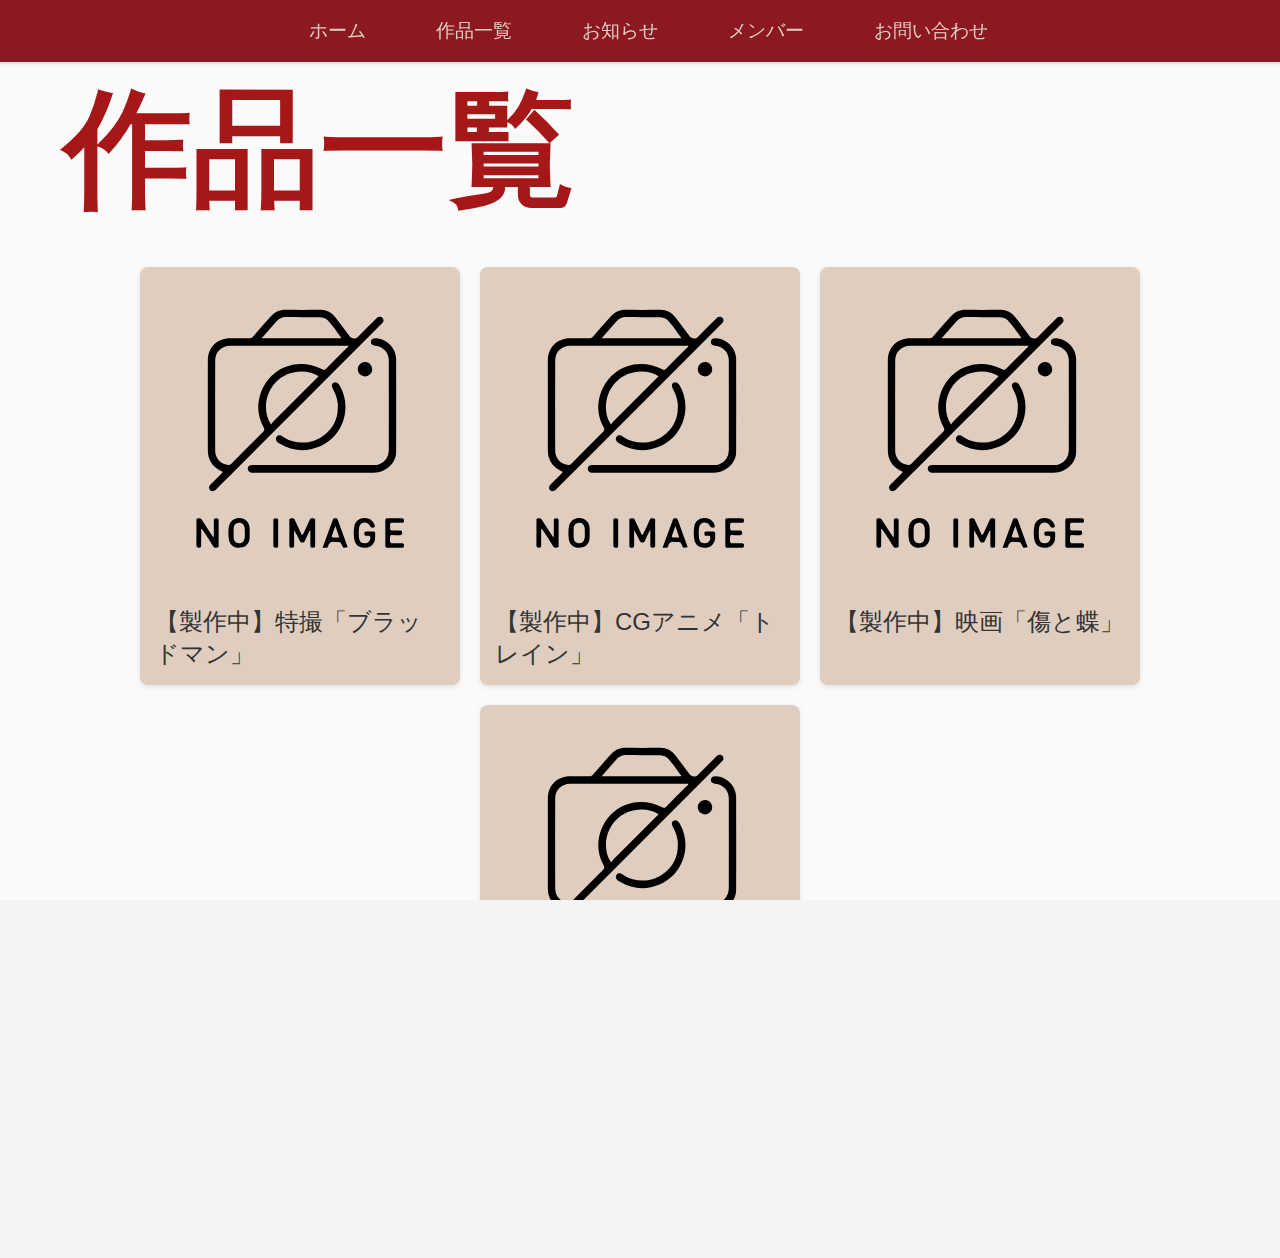
==== all-movies.html @ 093594a0 "Add files via upload" ====
<!DOCTYPE html>
<html lang="ja">

<head>
    <meta charset="UTF-8">
    <meta name="viewport" content="width=device-width, initial-scale=1.0">
    <title>映像制作団体ARGO - 作品一覧</title>
    <link rel="stylesheet" href="style.css">
</head>

<body>

    <header>
        <button id="menuToggle" class="menu-toggle">メニュー</button>
        <button id="closeMenu" class="close-menu" style="display: none;">閉じる</button>
        <div id="menuContainer"></div> <!-- メニューを挿入するコンテナ -->
    </header>

    <main>
        <div class="bacWhite">
            <div class="textcard">
                <h1>作品一覧</h1>
                <div id="movie-container" class="card-container"></div>
                <!-- すべての映画作品はJavaScriptで動的に追加されます -->
            </div>
        </div>
    </main>

    <footer>
        <p>&copy;映像制作団体ARGO</p>
    </footer>

    <script src="script.js"></script>
</body>

</html>
---- style.css ----
/*** 全html共通 ***/
body, html {
  margin: 0;
  padding: 0;
  width: 100%;
  height: 100%;
  overflow-x: hidden;
}

body {
  font-family:"Noto Sans JP", Arial, sans-serif;
  background-color: #f4f4f4;
  color: #333;
}

header {
  /* background-color: #F20707;
  color: #dfcebf;
  padding: 20px;
  text-align: center;
  position: fixed;
  top: 0;
  width: 100%; */
  z-index: 1000;
}

footer {
  text-align: center;
  padding: 20px;
  background-color: #8C1822;
  color: #dfcebf;
}
footer p{
  font-size: 1em;
}
/* メニュー */
.menu-toggle,
.close-menu {
  display: none;  /* デフォルトでは表示しない */
  background-color: #8C1822;
  color: #dfcebf;
  border: none;
  padding: 10px 20px;
  cursor: pointer;
  font-size: 1em;
  position: absolute;
  right: 20px;
  top: 20px;
  z-index: 1100;
}

nav {
  background-color: #8C1822; /* #444を#8C1822に変更 */
  position: fixed;
  top: 0;
  width: 100%;
  box-shadow: 0 2px 4px rgba(0, 0, 0, 0.1);
  z-index: 1000;
  padding: 0.5em;
  /* border-radius: 0 0 0 4em; */
}

.menu {
  /* position: absolute;
  top: 0;
  left: 0;
  width: 100%; */
  list-style: none;
  padding: 0px 0;
  margin: 0;
  display: flex;
  justify-content: center;
  transition: max-height 0.3s ease-out;
  max-height: 300px; /* 600px以上の時は常に展開 */
  overflow: hidden;
}

.menu.expanded {
  max-height: 300px; /* メニューの高さをアニメーションで展開 */
}

.menu li {
  margin: 0 15px;
}

.menu li a {
  color: #dfcebf; /* #fffを#dfcebfに変更 */
  text-decoration: none;
  font-size: 1.2em;
  padding: 10px 20px; /* 背景色を広げるためのパディングを追加 */
  display: block; /* aタグをブロック要素にして、ホバー時の背景色を全体に適用 */
  transition: color 0.3s ease, background-color 0.3s ease, font-weight 0.3s ease; /* トランジションの追加 */
}

.menu li a:hover {
  color: #F20707; /* ホバー時の文字色 */
  background-color: #0D0D0D; /* ホバー時の背景色を広く適用 */
  font-weight: bold; /* ホバー時にフォントをボールドにする */
}

/* レスポンシブ対応メニュー */
@media (max-width: 600px) {
  .menu-toggle {
    display: block;  /* メニュー表示ボタンを表示 */
    margin: 10px auto;
  }

  .close-menu {
    display: block;  /* 閉じるボタンも表示 */
    margin: 10px auto;
  }

  nav .menu {
    flex-direction: column;
    align-items: center;
    max-height: 0; /* 初期状態で非表示に設定 */
  }

  nav .menu.expanded {
    max-height: 300px; /* 展開時の高さを設定 */
  }

  .menu li {
    margin: 10px 0;
  }
}

/* 作品紹介カード */
.card-container {
  display: flex;
  flex-wrap: wrap;
  justify-content: center;
  margin: 20px;
}

.card {
  /* border: 1px solid #ccc; */
  border-radius: 0.5em;
  box-shadow: 0 2px 5px rgba(0, 0, 0, 0.1);
  margin: 10px;
  width: 20em;
  overflow: hidden;
  background-color: #dfcebf;;
}

.card img {
  width: 100%;
  height: auto;
}

.card-caption {
  padding: 15px;
  text-align: left;
  font-size: 1.5em;
}

/* 文字 */
h1 {
  font-size: 10vw;
  color: #A61717;
  margin-top: -0vw; /* 上の余白をゼロに設定 */
  margin-bottom: -0vw; /* 下の余白をゼロに設定 */
}
h2 {
  font-size: 3em;
  color: #A61717;
  margin: 0;
  text-align: center;
}

h3{
  font-size: 2em;
  text-align: center;
}

p{
  font-size: 1.5em;
  font-family: "Noto Serif JP", serif;
  font-weight: 600; /* 太さ */
}

/* カード要素 */
.textcard{
  margin: 4em;
}

/*** index.htmlのみ ***/

#backgroundVideo {
  position: fixed;
  top: 50%;
  left: 50%;
  min-width: 100%;
  min-height: 100%;
  width: auto;
  height: auto;
  z-index: -1;
  transform: translate(-50%, -50%);
  object-fit: cover; /* ビデオのサイズを調整して、枠内に収める */
}

.main-visual {
  background-image: url('path/to/your/image.jpg'); /* メインビジュアル画像のパスを指定 */
  background-size: cover;
  background-position: center;
  height: 100vh; /* 画面全体の高さに設定 */
  position: relative;
  display: flex;
  align-items: center;
  justify-content: center;
  text-align: center;
  color: #dfcebf; /* メインビジュアル上のテキストの色 */
}

.main-visual-content {
  /* background-color: rgba(0, 0, 0, 0.5); 背景を半透明の黒にしてテキストを見やすく */
  padding: 20px;
  border-radius: 10px;
  color: #A61717;
}

.main-visual-content h1{
  font-family: "Poppins", sans-serif;
  font-size: 25vw;
  font-weight: 900; /* 太さ */
  margin-top: -10vw; /* 上の余白をゼロに設定 */
  margin-bottom: -10vw; /* 下の余白をゼロに設定 */
  text-shadow: 0px 0px 20px #808080;
}
.main-visual-content p{
  font-size: 3vw;
  font-weight: 600; /* 太さ */
  text-shadow: 0px 0px 10px #808080;
}

.main-title {
  margin: 0;
  font-size: 2em;
}

.bacWhite{
  background-color: #fafafa;
}

.bacWhiteAlpha{
  background-color: #fafafa90;
}
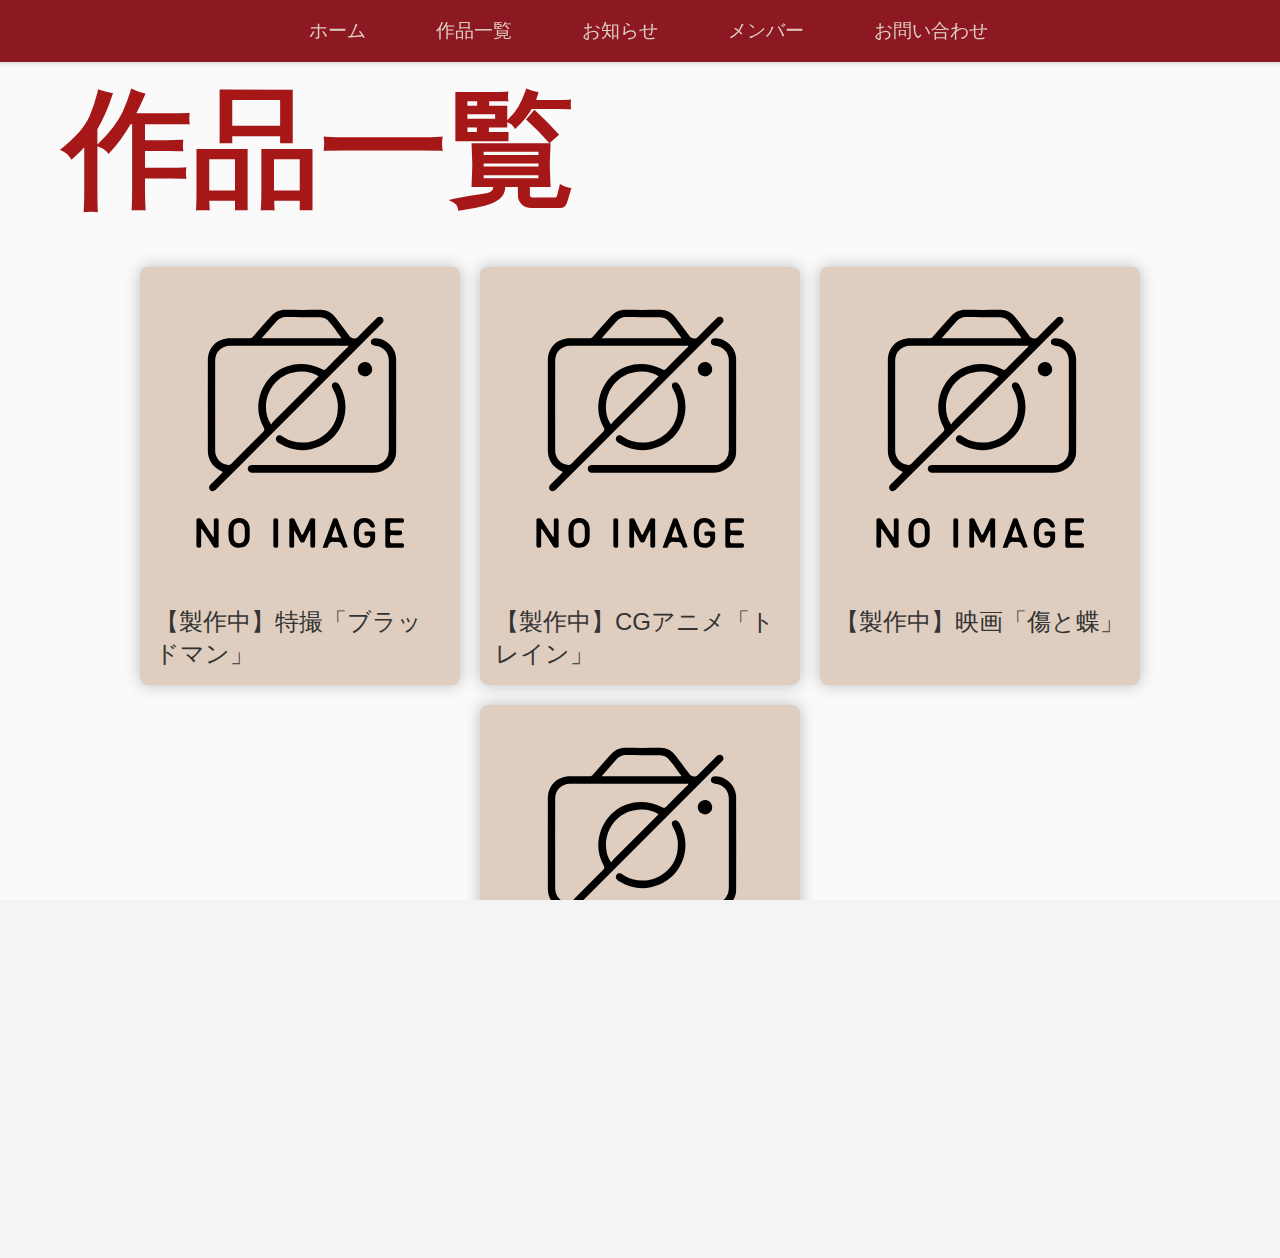
==== commit 266804c9: "Add files via upload" ====
--- a/all-movies.html
+++ b/all-movies.html
@@ -24,6 +24,15 @@
                 <!-- すべての映画作品はJavaScriptで動的に追加されます -->
             </div>
         </div>
+        <div id="overlay" class="overlay">
+          <!-- オーバーレイ -->
+          <div class="overlay-content">
+            <span class="close-button" onclick="closeOverlay()">&times;</span>
+            <img id="overlay-img" src="" alt="">
+            <h2 id="overlay-title"></h2>
+            <p id="overlay-caption"></p>
+          </div>
+        </div>
     </main>
 
     <footer>
--- a/style.css
+++ b/style.css
@@ -136,11 +136,19 @@
 .card {
   /* border: 1px solid #ccc; */
   border-radius: 0.5em;
-  box-shadow: 0 2px 5px rgba(0, 0, 0, 0.1);
+  box-shadow: 0 0 1em rgba(0, 0, 0, 0.25);
   margin: 10px;
   width: 20em;
   overflow: hidden;
   background-color: #dfcebf;;
+  transition: transform 0.3s ease;
+}
+
+.card:hover{
+  transform: scale(1.1); /* ホバー時に1.1倍に拡大 */
+}
+.card:not(:hover) {
+  transform: scale(1); /* ホバー解除時に通常のサイズに戻す */
 }
 
 .card img {
@@ -148,10 +156,65 @@
   height: auto;
 }
 
-.card-caption {
+.card-title {
   padding: 15px;
   text-align: left;
   font-size: 1.5em;
+}
+
+/* カードのオーバレイ */
+.overlay {
+  position: fixed;
+  top: 0;
+  left: 0;
+  width: 100%;
+  height: 100%;
+  background-color: rgba(0, 0, 0, 0.7);
+  display: none; /* 初期状態は非表示 */
+  justify-content: center;
+  align-items: center;
+  z-index: 1000;
+}
+
+.overlay-content {
+  background-color: #fafafa;
+  padding: 0.5em;
+  border-radius: 0.5em;
+  box-shadow: 0 4px 8px rgba(0, 0, 0, 0.2);
+  width: 75vw;
+  height: 50hw;
+  position: relative;
+  white-space: pre-line; /* 改行を認識して表示 */
+  word-wrap: break-word; /* 長い単語がある場合に改行 */
+}
+
+#overlay-title{
+}
+
+
+.overlay img {
+  max-width: 100%;
+  height: 20vw;
+  display: block; /* Make sure it's a block-level element */
+  margin: 0 auto; /* Center horizontally */
+}
+
+.close-button {
+  position: absolute;
+  top: 10px;
+  right: 20px;
+  font-size: 30px;
+  cursor: pointer;
+}
+
+.overlay h2 {
+  margin: 10px 0;
+  font-size: 24px;
+}
+
+.overlay p {
+  font-size: 16px;
+  color: #333;
 }
 
 /* 文字 */
@@ -179,6 +242,28 @@
   font-weight: 600; /* 太さ */
 }
 
+/* ボタンのスタイリング */
+.more{
+  text-align: center;
+}
+.more-button {
+  /* background-color: #dfcebf; */
+  color: #A61717;
+  border: solid;
+  border-radius: 2em;
+  height:4em;
+  width: 16em;
+  font-size: 1.25em;
+  cursor: pointer;
+  transition: background-color 0.3s ease;
+}
+
+/* ボタンのホバー時のスタイリング */
+.more-button:hover {
+  color: #F20707; /* ホバー時の文字色 */
+  background-color: #0D0D0D; 
+  font-weight: bold; /* ホバー時にフォントをボールドにする */
+}
 /* カード要素 */
 .textcard{
   margin: 4em;
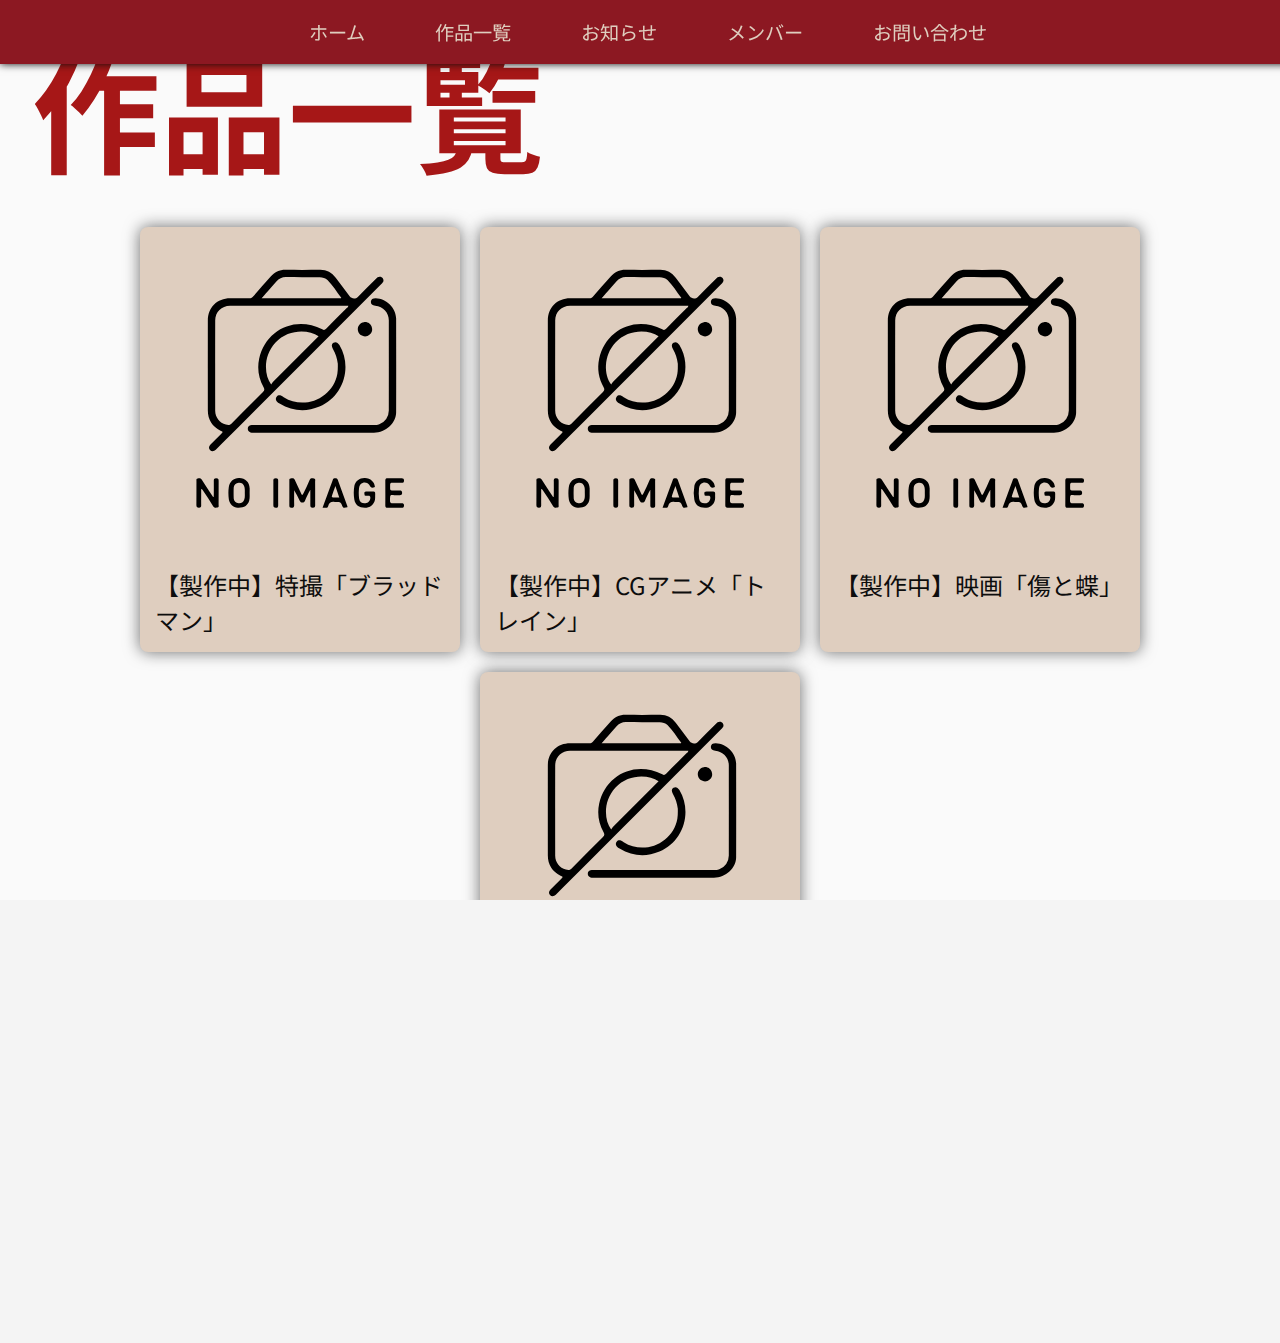
==== commit 956e71ec: "Add files via upload" ====
--- a/all-movies.html
+++ b/all-movies.html
@@ -18,7 +18,7 @@
 
     <main>
         <div class="bacWhite">
-            <div class="textcard">
+            <div class="textblock">
                 <h1>作品一覧</h1>
                 <div id="movie-container" class="card-container"></div>
                 <!-- すべての映画作品はJavaScriptで動的に追加されます -->
@@ -33,6 +33,9 @@
             <p id="overlay-caption"></p>
           </div>
         </div>
+        <div class="bacblackAlpha">
+          <div class="more"><button onclick="location.href='connect.html'" class="connect-button">お問い合わせ</button></div>
+        </div>
     </main>
 
     <footer>
--- a/style.css
+++ b/style.css
@@ -10,7 +10,7 @@
 body {
   font-family:"Noto Sans JP", Arial, sans-serif;
   background-color: #f4f4f4;
-  color: #333;
+  color: #0D0D0D
 }
 
 header {
@@ -50,11 +50,11 @@
 }
 
 nav {
-  background-color: #8C1822; /* #444を#8C1822に変更 */
+  background-color: #8C1822;
   position: fixed;
   top: 0;
   width: 100%;
-  box-shadow: 0 2px 4px rgba(0, 0, 0, 0.1);
+  box-shadow: 0 0 0.5em #0D0D0D;
   z-index: 1000;
   padding: 0.5em;
   /* border-radius: 0 0 0 4em; */
@@ -103,13 +103,18 @@
   .menu-toggle {
     display: block;  /* メニュー表示ボタンを表示 */
     margin: 10px auto;
+    border-radius: 0.5em;
   }
 
   .close-menu {
     display: block;  /* 閉じるボタンも表示 */
     margin: 10px auto;
-  }
-
+    border-radius: 0.5em;
+  }
+
+  nav {
+  background-color: #8C1822ee
+  }
   nav .menu {
     flex-direction: column;
     align-items: center;
@@ -117,7 +122,7 @@
   }
 
   nav .menu.expanded {
-    max-height: 300px; /* 展開時の高さを設定 */
+    max-height: 100vh; /* 展開時の高さを設定 */
   }
 
   .menu li {
@@ -130,13 +135,13 @@
   display: flex;
   flex-wrap: wrap;
   justify-content: center;
-  margin: 20px;
+  margin: 16px;
 }
 
 .card {
   /* border: 1px solid #ccc; */
   border-radius: 0.5em;
-  box-shadow: 0 0 1em rgba(0, 0, 0, 0.25);
+  box-shadow: 0 0 1em #0D0D0D99;
   margin: 10px;
   width: 20em;
   overflow: hidden;
@@ -169,18 +174,18 @@
   left: 0;
   width: 100%;
   height: 100%;
-  background-color: rgba(0, 0, 0, 0.7);
+  background-color: #0D0D0Dee;
   display: none; /* 初期状態は非表示 */
   justify-content: center;
   align-items: center;
-  z-index: 1000;
+  z-index: 500;
 }
 
 .overlay-content {
   background-color: #fafafa;
   padding: 0.5em;
   border-radius: 0.5em;
-  box-shadow: 0 4px 8px rgba(0, 0, 0, 0.2);
+  box-shadow: 0 0 1em #dfcebf;
   width: 75vw;
   height: 50hw;
   position: relative;
@@ -188,10 +193,6 @@
   word-wrap: break-word; /* 長い単語がある場合に改行 */
 }
 
-#overlay-title{
-}
-
-
 .overlay img {
   max-width: 100%;
   height: 20vw;
@@ -203,18 +204,37 @@
   position: absolute;
   top: 10px;
   right: 20px;
-  font-size: 30px;
+  font-size: 4em;
   cursor: pointer;
 }
 
 .overlay h2 {
-  margin: 10px 0;
-  font-size: 24px;
+  font-size: 1.5em;
 }
 
 .overlay p {
-  font-size: 16px;
-  color: #333;
+  font-size: 1em;
+  margin: 1em;
+}
+
+/* 文章のブロック */
+.textblock{
+  margin: 0 2em 0 2em;
+}
+
+/* 背景色 */
+.bacWhite{
+  padding: 1em 0 1em 0;
+  background-color: #fafafa;
+}
+
+.bacWhiteAlpha{
+  padding: 1em 0 1em 0;
+  background-color: #fafafaee;
+}
+.bacblackAlpha{
+  padding: 1em 0 1em 0;
+  background-color: #0D0D0Dee;
 }
 
 /* 文字 */
@@ -242,32 +262,32 @@
   font-weight: 600; /* 太さ */
 }
 
-/* ボタンのスタイリング */
+/* もっと見るなどのボタン */
 .more{
-  text-align: center;
-}
-.more-button {
-  /* background-color: #dfcebf; */
-  color: #A61717;
+  padding: 1em 0 1em 0;
+  text-align: center;
+}
+.more-button,.connect-button {
+  background-color: #fafafa00;
   border: solid;
   border-radius: 2em;
   height:4em;
   width: 16em;
   font-size: 1.25em;
   cursor: pointer;
-  transition: background-color 0.3s ease;
-}
-
-/* ボタンのホバー時のスタイリング */
-.more-button:hover {
-  color: #F20707; /* ホバー時の文字色 */
-  background-color: #0D0D0D; 
+}
+.more-button{
+  color: #A61717;
+}
+.connect-button{
+  color:#fafafa;
+}
+/* ボタンのホバー時 */
+.more-button:hover,.connect-button:hover {
+  /* .color: #F20707; 
+  background-color: #0D0D0D; */
   font-weight: bold; /* ホバー時にフォントをボールドにする */
-}
-/* カード要素 */
-.textcard{
-  margin: 4em;
-}
+} 
 
 /*** index.htmlのみ ***/
 
@@ -285,7 +305,7 @@
 }
 
 .main-visual {
-  background-image: url('path/to/your/image.jpg'); /* メインビジュアル画像のパスを指定 */
+  /* background-image: url('path/to/your/image.jpg'); メインビジュアル画像のパスを指定 */
   background-size: cover;
   background-position: center;
   height: 100vh; /* 画面全体の高さに設定 */
@@ -293,12 +313,10 @@
   display: flex;
   align-items: center;
   justify-content: center;
-  text-align: center;
-  color: #dfcebf; /* メインビジュアル上のテキストの色 */
 }
 
 .main-visual-content {
-  /* background-color: rgba(0, 0, 0, 0.5); 背景を半透明の黒にしてテキストを見やすく */
+  /* background-color: #0d0d0d99; 背景を半透明の黒にしてテキストを見やすく */
   padding: 20px;
   border-radius: 10px;
   color: #A61717;
@@ -310,23 +328,15 @@
   font-weight: 900; /* 太さ */
   margin-top: -10vw; /* 上の余白をゼロに設定 */
   margin-bottom: -10vw; /* 下の余白をゼロに設定 */
-  text-shadow: 0px 0px 20px #808080;
+  text-shadow: 0 0 16px  #fafafa99;
 }
 .main-visual-content p{
   font-size: 3vw;
   font-weight: 600; /* 太さ */
-  text-shadow: 0px 0px 10px #808080;
-}
-
-.main-title {
+  text-shadow: 0 0 8px  #fafafa99;
+  text-align: center;
+}
+/* .main-title {
   margin: 0;
   font-size: 2em;
-}
-
-.bacWhite{
-  background-color: #fafafa;
-}
-
-.bacWhiteAlpha{
-  background-color: #fafafa90;
-}
+} */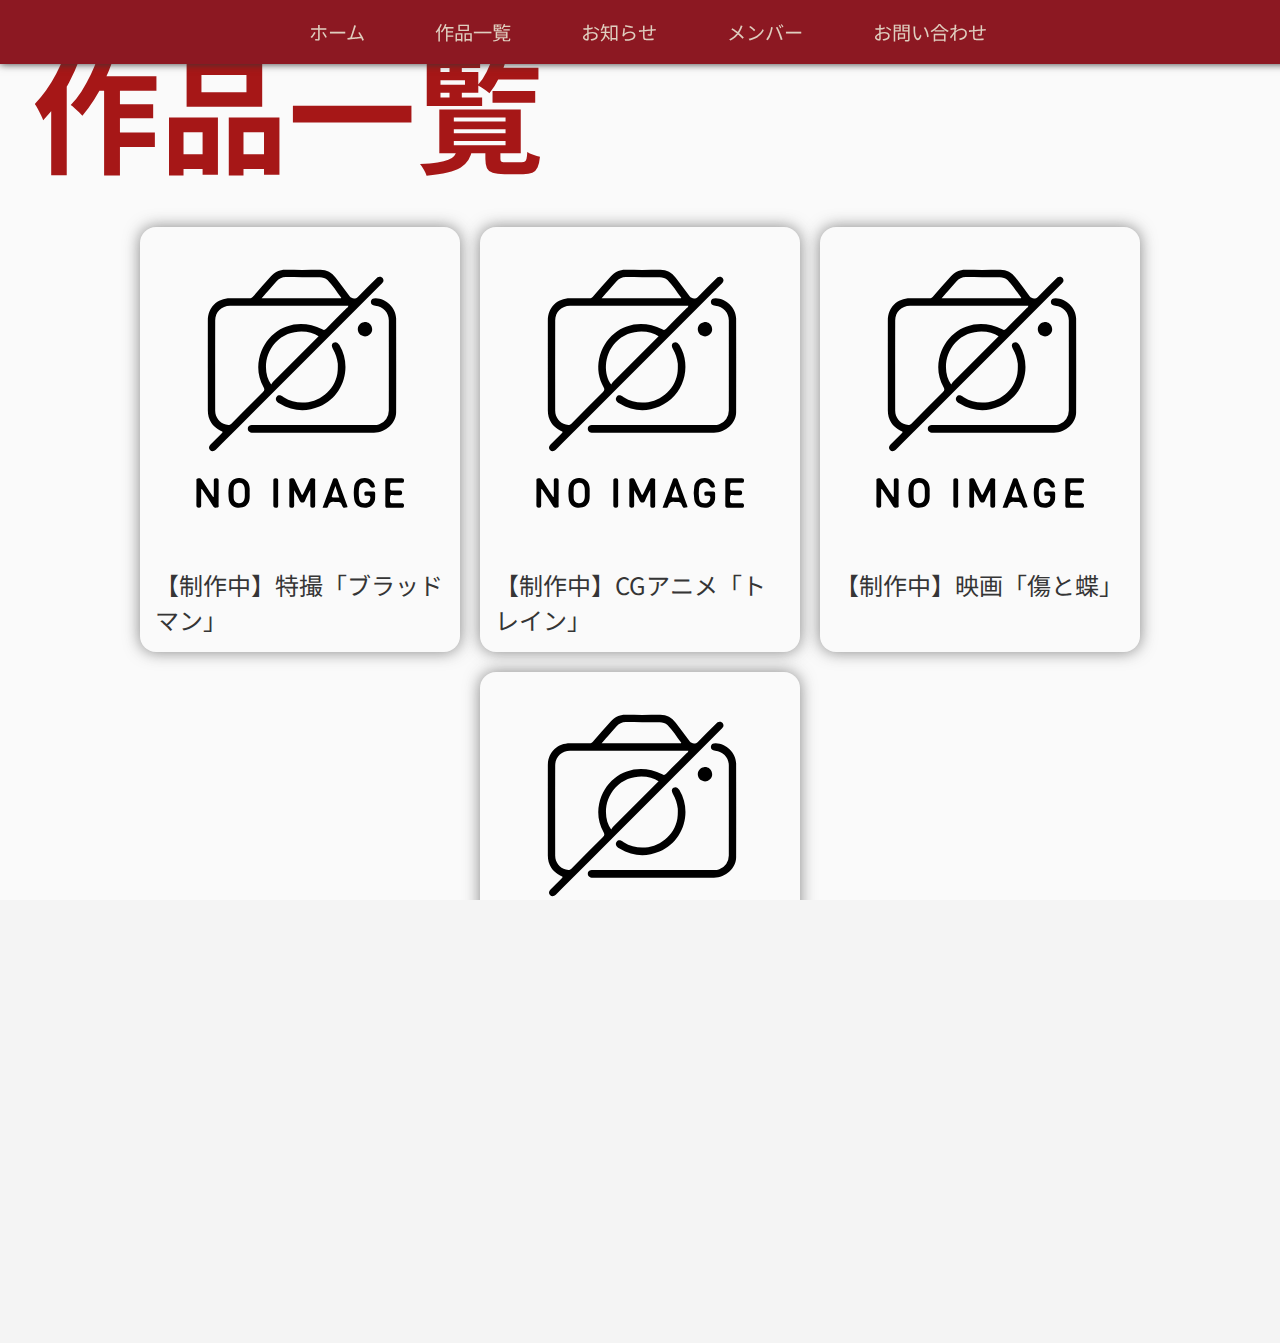
==== commit 2a229130: "β1.5" ====
--- a/all-movies.html
+++ b/all-movies.html
@@ -2,47 +2,47 @@
 <html lang="ja">
 
 <head>
-    <meta charset="UTF-8">
-    <meta name="viewport" content="width=device-width, initial-scale=1.0">
-    <title>映像制作団体ARGO - 作品一覧</title>
-    <link rel="stylesheet" href="style.css">
+  <meta charset="UTF-8">
+  <meta name="viewport" content="width=device-width, initial-scale=1.0">
+  <title>映像制作団体ARGO - 作品一覧</title>
+  <link rel="stylesheet" href="style.css">
 </head>
 
 <body>
 
-    <header>
-        <button id="menuToggle" class="menu-toggle">メニュー</button>
-        <button id="closeMenu" class="close-menu" style="display: none;">閉じる</button>
-        <div id="menuContainer"></div> <!-- メニューを挿入するコンテナ -->
-    </header>
+  <header>
+    <button id="menuToggle" class="menu-toggle">メニュー</button>
+    <button id="closeMenu" class="close-menu" style="display: none;">閉じる</button>
+    <div id="menuContainer"></div> <!-- メニューを挿入するコンテナ -->
+  </header>
 
-    <main>
-        <div class="bacWhite">
-            <div class="textblock">
-                <h1>作品一覧</h1>
-                <div id="movie-container" class="card-container"></div>
-                <!-- すべての映画作品はJavaScriptで動的に追加されます -->
-            </div>
+  <main>
+    <div class="bacWhite">
+      <div class="textblock">
+        <h1>作品一覧</h1>
+        <div id="movie-container" class="card-container"></div>
+        <!-- すべての映画作品はJavaScriptで動的に追加されます -->
         </div>
-        <div id="overlay" class="overlay">
-          <!-- オーバーレイ -->
-          <div class="overlay-content">
-            <span class="close-button" onclick="closeOverlay()">&times;</span>
-            <img id="overlay-img" src="" alt="">
-            <h2 id="overlay-title"></h2>
-            <p id="overlay-caption"></p>
-          </div>
+      </div>
+      <div id="overlay" class="overlay">
+        <!-- オーバーレイ -->
+        <div class="overlay-content">
+          <span class="close-button" onclick="closeOverlay()">&times;</span>
+          <img id="overlay-img" src="" alt="">
+          <h2 id="overlay-title"></h2>
+          <p id="overlay-caption"></p>
         </div>
-        <div class="bacblackAlpha">
-          <div class="more"><button onclick="location.href='connect.html'" class="connect-button">お問い合わせ</button></div>
-        </div>
-    </main>
+      </div>
+      <div class="bacblackAlpha">
+      <div class="more"><button onclick="location.href='connect.html'" class="connect-button">お問い合わせ</button></div>
+    </div>
+  </main>
 
-    <footer>
-        <p>&copy;映像制作団体ARGO</p>
-    </footer>
+  <footer>
+    <p>&copy;映像制作団体ARGO</p>
+  </footer>
 
-    <script src="script.js"></script>
+  <script src="script.js"></script>
 </body>
 
 </html>--- a/style.css
+++ b/style.css
@@ -10,7 +10,7 @@
 body {
   font-family:"Noto Sans JP", Arial, sans-serif;
   background-color: #f4f4f4;
-  color: #0D0D0D
+  color: #353535
 }
 
 header {
@@ -54,7 +54,7 @@
   position: fixed;
   top: 0;
   width: 100%;
-  box-shadow: 0 0 0.5em #0D0D0D;
+  box-shadow: 0 0 0.5em #353535;
   z-index: 1000;
   padding: 0.5em;
   /* border-radius: 0 0 0 4em; */
@@ -94,7 +94,7 @@
 
 .menu li a:hover {
   color: #F20707; /* ホバー時の文字色 */
-  background-color: #0D0D0D; /* ホバー時の背景色を広く適用 */
+  background-color: #353535; /* ホバー時の背景色を広く適用 */
   font-weight: bold; /* ホバー時にフォントをボールドにする */
 }
 
@@ -103,13 +103,13 @@
   .menu-toggle {
     display: block;  /* メニュー表示ボタンを表示 */
     margin: 10px auto;
-    border-radius: 0.5em;
+    border-radius: 1rem;
   }
 
   .close-menu {
     display: block;  /* 閉じるボタンも表示 */
     margin: 10px auto;
-    border-radius: 0.5em;
+    border-radius: 1rem;
   }
 
   nav {
@@ -140,12 +140,12 @@
 
 .card {
   /* border: 1px solid #ccc; */
-  border-radius: 0.5em;
-  box-shadow: 0 0 1em #0D0D0D99;
+  border-radius: 1rem;
+  box-shadow: 0 0 1em #35353599;
   margin: 10px;
   width: 20em;
   overflow: hidden;
-  background-color: #dfcebf;;
+  background-color: #fafafa;;
   transition: transform 0.3s ease;
 }
 
@@ -174,7 +174,7 @@
   left: 0;
   width: 100%;
   height: 100%;
-  background-color: #0D0D0Dee;
+  background-color: #353535ee;
   display: none; /* 初期状態は非表示 */
   justify-content: center;
   align-items: center;
@@ -184,7 +184,7 @@
 .overlay-content {
   background-color: #fafafa;
   padding: 0.5em;
-  border-radius: 0.5em;
+  border-radius: 1rem;
   box-shadow: 0 0 1em #dfcebf;
   width: 75vw;
   height: 50hw;
@@ -217,6 +217,109 @@
   margin: 1em;
 }
 
+/*メンバー紹介カード*/
+.card-member-large,.card-member-medium,.card-member-small{
+  display: flex;
+  margin: 1em;
+  overflow: hidden;
+  min-width: 340px; 
+}
+.card-member-large img,.card-member-medium img,.card-member-small img{
+  object-fit: cover;
+  min-width: 50%;
+  width: 50%;
+  border-radius: 1rem;
+}
+.content-member{
+  padding: 1rem;
+  margin: 0.25rem;
+  flex-grow: 1;
+  display: flex;
+  flex-direction: column;
+  justify-content: space-between;
+}
+.content-member h2,.content-member h3{
+  color: #353535;
+  text-align: left;
+}
+.content-member h3{
+  margin: 0;
+}
+.content-member p{
+  margin: 0.5rem 0 0.5rem 0;
+}
+.card-member-large {
+  height: 100%;
+  max-width: 90vw;
+}
+.card-member-medium {
+  height: 20%;
+  max-width: 90vw;
+}
+.card-member-small {
+  height: 10%;
+  max-width: 30vw;
+}
+
+.card-member-large h2{
+  font-size: 8vh;
+}
+.card-member-medium h2{
+  font-size: 4vh;
+}
+.card-member-small h2{
+  font-size: 2.5vh;
+}
+.card-member-large h3{
+  font-size: 4vh;
+}
+.card-member-medium h3{
+  font-size: 3vh;
+}
+.card-member-small h3{
+  font-size: 2vh;
+}
+.card-member-large p{
+  font-size: 2rem;
+}
+/* 
+.card-member-large .content-history h2{
+  font-size: 2rem;
+}
+.card-member-medium .content-history h2{
+  font-size: 1.25rem;
+}
+.card-member-small .content-history h2{
+  font-size: 1rem;
+} */
+.card-member-large .content-history p,.card-member-medium .content-history p,.card-member-small .content-history p{
+  font-family:"Noto Sans JP", Arial, sans-serif;
+  font-weight: 400;
+  font-size: 1rem;
+}
+
+.social-icons {
+  /* margin-top: 10px; */
+  display: flex;
+  gap: 1rem;
+}
+
+.fa-brands{
+	font-size: 2em;
+  color:#353535;
+}
+/*スマホ用メンバーカード*/
+@media (max-width: 800px) {
+  .card-member-large{
+    display:block;
+    width:100%;
+    max-width:100%;
+  }
+  .card-member-large img{
+    width: 100%;
+  }
+}
+
 /* 文章のブロック */
 .textblock{
   margin: 0 2em 0 2em;
@@ -234,7 +337,7 @@
 }
 .bacblackAlpha{
   padding: 1em 0 1em 0;
-  background-color: #0D0D0Dee;
+  background-color: #242830ee;
 }
 
 /* 文字 */
@@ -262,6 +365,11 @@
   font-weight: 600; /* 太さ */
 }
 
+p span{
+  position: relative;
+  background: linear-gradient(transparent 40%, yellow 40%);
+}
+
 /* もっと見るなどのボタン */
 .more{
   padding: 1em 0 1em 0;
@@ -269,8 +377,8 @@
 }
 .more-button,.connect-button {
   background-color: #fafafa00;
-  border: solid;
-  border-radius: 2em;
+  border: 1px solid;
+  border-radius: 4rem;
   height:4em;
   width: 16em;
   font-size: 1.25em;
@@ -285,7 +393,7 @@
 /* ボタンのホバー時 */
 .more-button:hover,.connect-button:hover {
   /* .color: #F20707; 
-  background-color: #0D0D0D; */
+  background-color: #353535; */
   font-weight: bold; /* ホバー時にフォントをボールドにする */
 } 
 
@@ -316,7 +424,7 @@
 }
 
 .main-visual-content {
-  /* background-color: #0d0d0d99; 背景を半透明の黒にしてテキストを見やすく */
+  /* background-color: #35353599; 背景を半透明の黒にしてテキストを見やすく */
   padding: 20px;
   border-radius: 10px;
   color: #A61717;
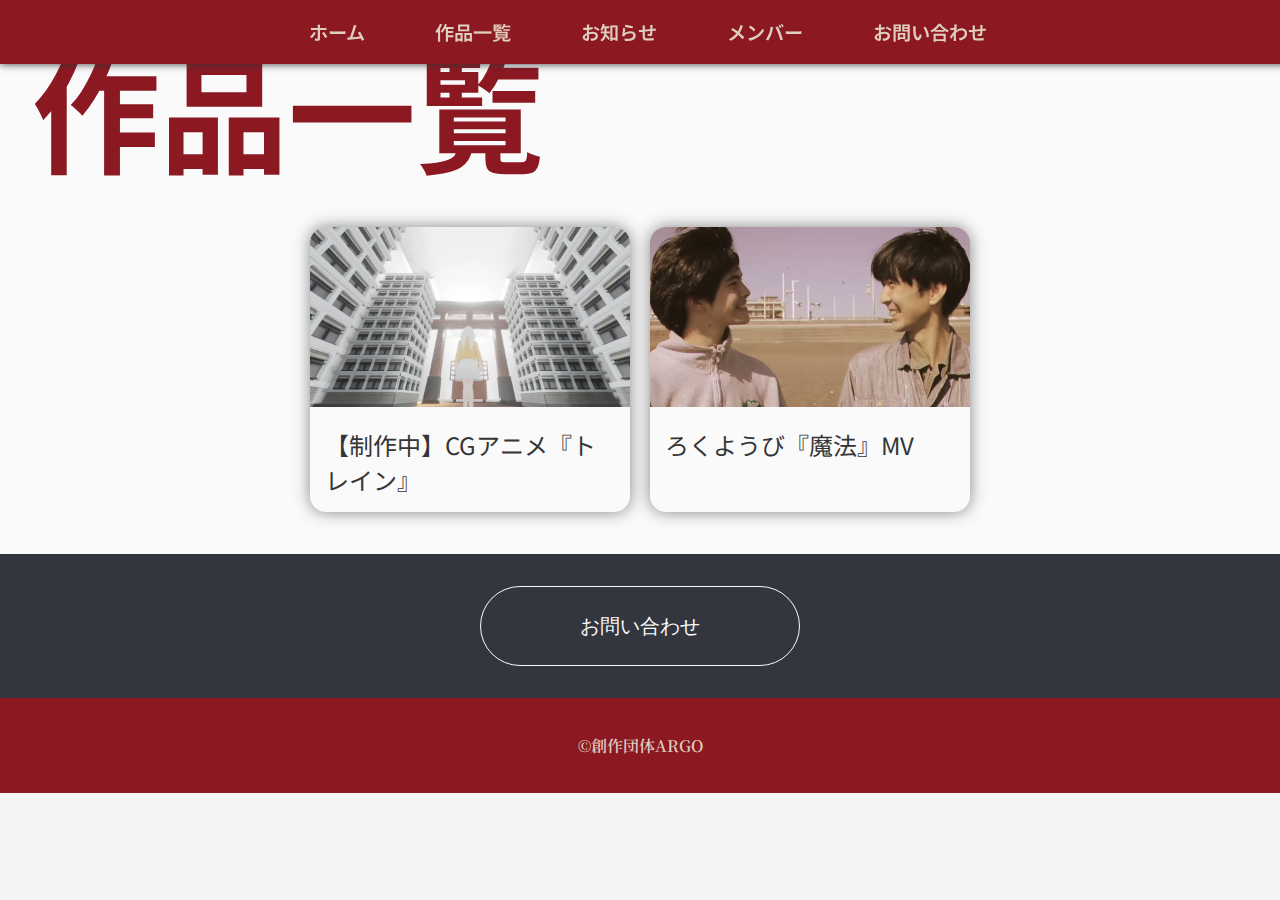
==== commit cbef137c: "version 1.0" ====
--- a/all-movies.html
+++ b/all-movies.html
@@ -4,18 +4,16 @@
 <head>
   <meta charset="UTF-8">
   <meta name="viewport" content="width=device-width, initial-scale=1.0">
-  <title>映像制作団体ARGO - 作品一覧</title>
+  <title>創作団体ARGO - 作品一覧</title>
   <link rel="stylesheet" href="style.css">
 </head>
 
 <body>
-
   <header>
-    <button id="menuToggle" class="menu-toggle">メニュー</button>
-    <button id="closeMenu" class="close-menu" style="display: none;">閉じる</button>
-    <div id="menuContainer"></div> <!-- メニューを挿入するコンテナ -->
+    <button id="menuToggle" class="menu-toggle">☰</button>
+    <button id="closeMenu" class="close-menu" style="display: none;">×</button>
+    <div id="menuContainer" class="menu-container">
   </header>
-
   <main>
     <div class="bacWhite">
       <div class="textblock">
@@ -39,7 +37,7 @@
   </main>
 
   <footer>
-    <p>&copy;映像制作団体ARGO</p>
+    <p>&copy;創作団体ARGO</p>
   </footer>
 
   <script src="script.js"></script>
--- a/style.css
+++ b/style.css
@@ -1,3 +1,5 @@
+/*未来の私用のメモ書きあり！！*/
+
 /*** 全html共通 ***/
 body, html {
   margin: 0;
@@ -33,7 +35,17 @@
 footer p{
   font-size: 1em;
 }
+
 /* メニュー */
+/*
+800px以下だと、スマホ表示用のメニューになります。
+<nav>
+  <ul class="menu">
+  <li><a>
+  という構造になっており、
+  .menu-toggle,.close-menu
+  は、スマホ用メニューのボタンで各htmlのheaderに記述されてます。
+*/
 .menu-toggle,
 .close-menu {
   display: none;  /* デフォルトでは表示しない */
@@ -71,7 +83,7 @@
   display: flex;
   justify-content: center;
   transition: max-height 0.3s ease-out;
-  max-height: 300px; /* 600px以上の時は常に展開 */
+  max-height: 300px;
   overflow: hidden;
 }
 
@@ -87,19 +99,22 @@
   color: #dfcebf; /* #fffを#dfcebfに変更 */
   text-decoration: none;
   font-size: 1.2em;
+  font-weight: 600; 
+  transition: all .3s;
   padding: 10px 20px; /* 背景色を広げるためのパディングを追加 */
   display: block; /* aタグをブロック要素にして、ホバー時の背景色を全体に適用 */
   transition: color 0.3s ease, background-color 0.3s ease, font-weight 0.3s ease; /* トランジションの追加 */
 }
 
 .menu li a:hover {
-  color: #F20707; /* ホバー時の文字色 */
-  background-color: #353535; /* ホバー時の背景色を広く適用 */
+  color: #8C1822; /* ホバー時の文字色 */
+  background-color: #fafafa; /* ホバー時の背景色を広く適用 */
   font-weight: bold; /* ホバー時にフォントをボールドにする */
 }
 
 /* レスポンシブ対応メニュー */
-@media (max-width: 600px) {
+/*ほんとはややこしくなるので作りたくなかった*/
+@media (max-width: 800px) {
   .menu-toggle {
     display: block;  /* メニュー表示ボタンを表示 */
     margin: 10px auto;
@@ -113,7 +128,7 @@
   }
 
   nav {
-  background-color: #8C1822ee
+  background-color: #8C1822ee;
   }
   nav .menu {
     flex-direction: column;
@@ -123,6 +138,7 @@
 
   nav .menu.expanded {
     max-height: 100vh; /* 展開時の高さを設定 */
+    /* height:100vh; */
   }
 
   .menu li {
@@ -130,7 +146,8 @@
   }
 }
 
-/* 作品紹介カード */
+/* 作品紹介・お知らせ用カード */
+/*共通したシステムを使っているので、JSでコピペして名前を変えれば増やせます*/
 .card-container {
   display: flex;
   flex-wrap: wrap;
@@ -159,6 +176,7 @@
 .card img {
   width: 100%;
   height: auto;
+  object-fit:cover;
 }
 
 .card-title {
@@ -218,17 +236,26 @@
 }
 
 /*メンバー紹介カード*/
+/*
+クソダサいです。jsは使っておらず、memberを増やす際はhtmlでカードの塊
+<div class="card-member-small">内のもの全てをコピペしてください
+large,medium,smallの3種類ありますが、largeとsmallしか使っていません
+largeは代表用です
+*/
 .card-member-large,.card-member-medium,.card-member-small{
   display: flex;
   margin: 1em;
   overflow: hidden;
   min-width: 340px; 
 }
+.card-member-small{
+  flex-grow:1;
+}
 .card-member-large img,.card-member-medium img,.card-member-small img{
   object-fit: cover;
   min-width: 50%;
   width: 50%;
-  border-radius: 1rem;
+  border-radius: 0.5rem;
 }
 .content-member{
   padding: 1rem;
@@ -246,11 +273,12 @@
   margin: 0;
 }
 .content-member p{
-  margin: 0.5rem 0 0.5rem 0;
+  font-size: 1.5rem;
+  margin: 1rem 0 1rem 0;
 }
 .card-member-large {
   height: 100%;
-  max-width: 90vw;
+  max-width: 80%;
 }
 .card-member-medium {
   height: 20%;
@@ -279,9 +307,6 @@
 .card-member-small h3{
   font-size: 2vh;
 }
-.card-member-large p{
-  font-size: 2rem;
-}
 /* 
 .card-member-large .content-history h2{
   font-size: 2rem;
@@ -292,24 +317,70 @@
 .card-member-small .content-history h2{
   font-size: 1rem;
 } */
-.card-member-large .content-history p,.card-member-medium .content-history p,.card-member-small .content-history p{
+/*ここら辺のtableは作品名と役割の奴です。*/
+table{
+  border-collapse: collapse; /* セル間のスペースをなくす */
   font-family:"Noto Sans JP", Arial, sans-serif;
   font-weight: 400;
-  font-size: 1rem;
-}
-
+  font-size: 1.5rem;
+}
+th, td {
+  position: relative; /* relativeを指定して::afterでの調整をしやすくする */
+  padding: 0.25rem; /* セル内のパディング */
+  border: none; /* 他のボーダーを無効化 */
+  /* border-bottom: 0.1rem solid #8C1822;  */
+}
+td {
+  border-left:  0.15rem dashed #8C1822; 
+  text-align: left;
+}
+th{
+  text-align: right;
+}
+.card-member-small table{
+  font-size: 0.75rem;
+}
 .social-icons {
-  /* margin-top: 10px; */
+  margin-top: 1rem;
   display: flex;
   gap: 1rem;
 }
 
+/*アイコンにリンクがaタグの影響を受けないようにする*/
+.icon:hover{
+background-color: #00000000;
+}
+img:hover{
+  background-color: #00000000;
+  }
+
 .fa-brands{
-	font-size: 2em;
+	font-size: 2rem;
   color:#353535;
 }
+
+.fa-twitter{
+  color:#1d9bf0;
+}
+.fa-youtube{
+  color:#ff0000;
+}
+
+.card-member-small .fa-brands{
+	font-size: 1.25rem;
+}
+
+hr {
+  border-width: 0.25rem 0 0 0; /* 線の太さを指定 */
+  border-style: dashed; /* 線の種類を指定 */
+  border-color: #8C1822; /*線の色を指定 */
+}
+
 /*スマホ用メンバーカード*/
 @media (max-width: 800px) {
+  .content-member{
+    padding: 0.25rem;
+  }
   .card-member-large{
     display:block;
     width:100%;
@@ -321,11 +392,13 @@
 }
 
 /* 文章のブロック */
+/*カードなどを置く際の下地となるdivです*/
 .textblock{
   margin: 0 2em 0 2em;
 }
 
 /* 背景色 */
+/*textblockの下地です*/
 .bacWhite{
   padding: 1em 0 1em 0;
   background-color: #fafafa;
@@ -340,16 +413,16 @@
   background-color: #242830ee;
 }
 
-/* 文字 */
+/*ここから文字系ここから文字系ここから文字系ここから文字系*/
 h1 {
   font-size: 10vw;
-  color: #A61717;
+  color: #8C1822;
   margin-top: -0vw; /* 上の余白をゼロに設定 */
   margin-bottom: -0vw; /* 下の余白をゼロに設定 */
 }
 h2 {
   font-size: 3em;
-  color: #A61717;
+  color: #8C1822;
   margin: 0;
   text-align: center;
 }
@@ -368,6 +441,17 @@
 p span{
   position: relative;
   background: linear-gradient(transparent 40%, yellow 40%);
+}
+
+a{
+  text-decoration: none;
+  color:#8C1822;
+  font-weight: 800; 
+  transition: all .3s;
+}
+a:hover{
+  background-color: #8C1822;
+  color: #fafafa;
 }
 
 /* もっと見るなどのボタン */
@@ -383,19 +467,24 @@
   width: 16em;
   font-size: 1.25em;
   cursor: pointer;
+  transition: all .5s;
 }
 .more-button{
-  color: #A61717;
+  color: #8C1822;
 }
 .connect-button{
   color:#fafafa;
 }
 /* ボタンのホバー時 */
-.more-button:hover,.connect-button:hover {
-  /* .color: #F20707; 
-  background-color: #353535; */
-  font-weight: bold; /* ホバー時にフォントをボールドにする */
-} 
+.more-button:hover{
+  background-color: #8C1822;
+  color: #fafafa;
+  font-weight: bold;
+}
+.connect-button:hover{
+  background-color:#242830ee;
+  font-weight: bold;
+}
 
 /*** index.htmlのみ ***/
 
@@ -427,7 +516,7 @@
   /* background-color: #35353599; 背景を半透明の黒にしてテキストを見やすく */
   padding: 20px;
   border-radius: 10px;
-  color: #A61717;
+  color: #8C1822;
 }
 
 .main-visual-content h1{
@@ -447,4 +536,22 @@
 /* .main-title {
   margin: 0;
   font-size: 2em;
-} */+} */
+
+.ARGOSNS{
+  justify-content: center;
+  display:flex;
+  gap:2rem;
+  margin: 2rem;
+}
+.ARGOSNS:hover{
+  background-color: #00000000;
+}
+.ARGOSNS .fa-brands{
+	font-size: 5rem;
+}
+
+.foam{
+  width:100%;
+  height: 50rem;
+}